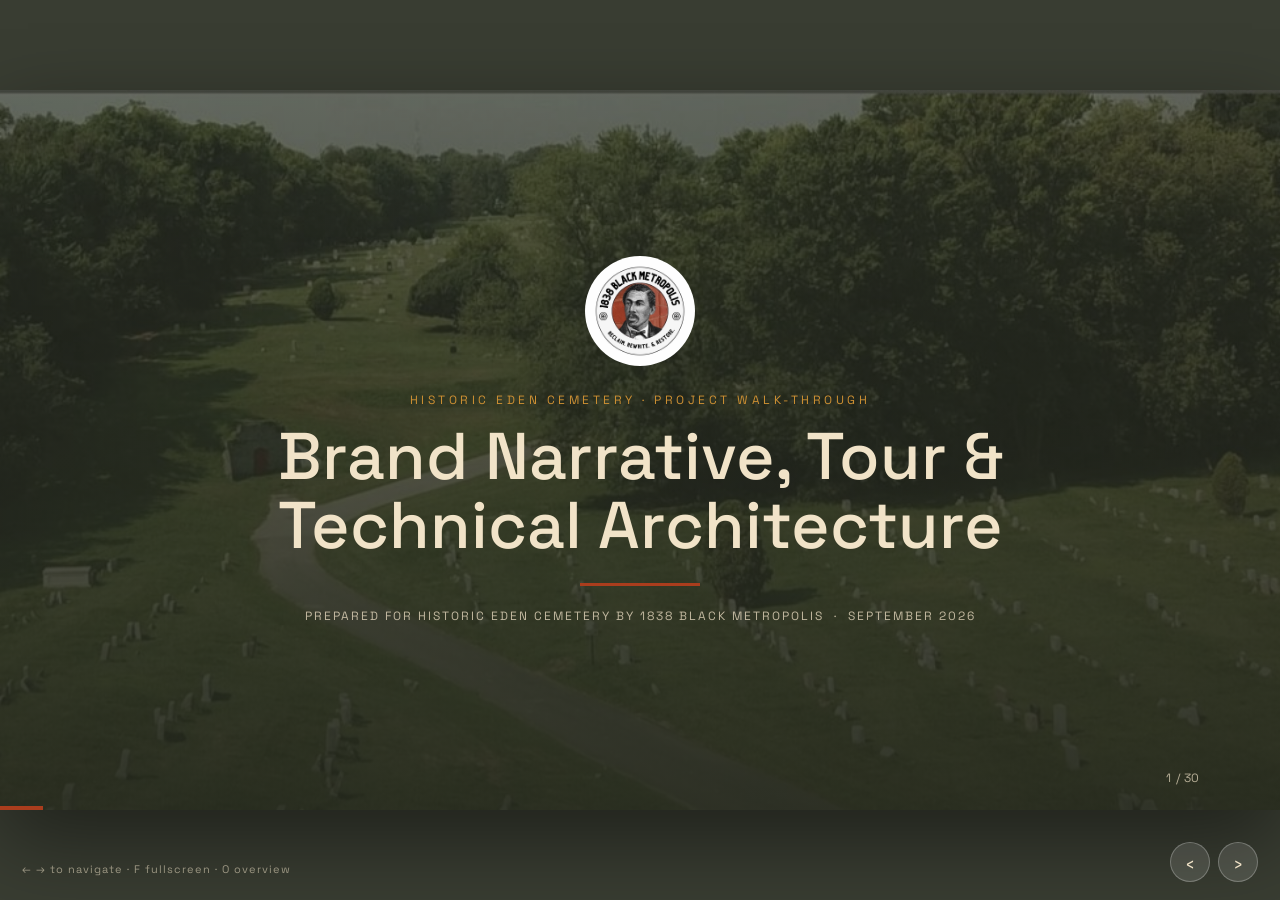
==== presentation.html @ 995f053b "Add files via upload" ====
<!DOCTYPE html>
<html lang="en">
<head>
<meta charset="utf-8">
<meta name="viewport" content="width=device-width, initial-scale=1">
<title>Historic Eden Cemetery — Walk-Through · 1838 Black Metropolis</title>
<link rel="preconnect" href="https://fonts.googleapis.com">
<link href="https://fonts.googleapis.com/css2?family=Space+Grotesk:wght@400;500;700&family=Lato:ital,wght@0,400;0,700;1,400&display=swap" rel="stylesheet">
<style>
:root{
  --charcoal:#393D32; --cream:#f1e3c8; --cream-soft:#eae8de; --rust:#aa3d1d; --olive:#979a63;
  --olive-gray:#505448; --gold:#ce9033; --lavender:#b1a5d3; --purple:#947ea8; --ink:#23271d;
  --paper:#f7f2e6; --line:#d8cfba; --box:#efe7d5;
  --head:'Space Grotesk','Lato',sans-serif; --body:'Glacial Indifference','Lato','Helvetica Neue',Arial,sans-serif;
}
*{box-sizing:border-box}
html,body{margin:0;height:100%;background:var(--charcoal);font-family:var(--body);color:var(--ink)}
body{overflow:hidden}
#stage{position:fixed;inset:0;display:flex;align-items:center;justify-content:center;overflow:hidden}
.photo img,.imgcard img,.logo,.portrait{max-width:none}
.deck{position:relative;width:1280px!important;min-width:1280px!important;max-width:none!important;height:720px!important;min-height:720px!important;max-height:none!important;flex:0 0 auto;transform-origin:center center;background:var(--paper);box-shadow:0 30px 80px rgba(0,0,0,.45);overflow:hidden}
.slide{position:absolute;inset:0;padding:60px 80px 70px;display:none;flex-direction:column;background:var(--paper)}
.slide.active{display:flex;animation:fade .35s ease}
@keyframes fade{from{opacity:0;transform:translateY(6px)}to{opacity:1;transform:none}}

/* chrome */
.chrome{position:absolute;left:80px;right:80px;bottom:24px;display:flex;justify-content:space-between;align-items:center;font-family:var(--head);font-size:12px;letter-spacing:.6px;color:#8a8560;pointer-events:none;z-index:5}
.chrome .sec{text-transform:uppercase;letter-spacing:2px;font-size:11px}
.slide.bg ~ .chrome, .onbg .chrome{color:rgba(241,227,200,.7)}
.progress{position:absolute;left:0;bottom:0;height:4px;background:var(--rust);transition:width .3s;z-index:5}
.nav{position:fixed;right:22px;bottom:18px;display:flex;gap:8px;z-index:9}
.nav button{background:rgba(255,255,255,.12);border:1px solid rgba(255,255,255,.25);color:var(--cream);width:40px;height:40px;border-radius:50%;font-size:18px;cursor:pointer;font-family:var(--head)}
.nav button:hover{background:rgba(255,255,255,.25)}
.hint{position:fixed;left:22px;bottom:24px;color:rgba(241,227,200,.55);font-family:var(--head);font-size:11px;letter-spacing:1px;z-index:9}

/* type */
.eyebrow{font-family:var(--head);font-size:12px;letter-spacing:3.5px;text-transform:uppercase;color:var(--rust);margin-bottom:14px}
h1{font-family:var(--head);font-weight:500;font-size:66px;line-height:1.04;color:var(--charcoal);margin:0 0 18px}
h2{font-family:var(--head);font-weight:500;font-size:44px;line-height:1.08;color:var(--charcoal);margin:0 0 12px}
h3{font-family:var(--head);font-weight:700;font-size:16px;color:var(--rust);margin:0 0 6px}
.sub{font-family:var(--head);font-style:italic;font-size:21px;color:var(--olive);margin:0 0 24px;line-height:1.35}
p{font-size:19px;line-height:1.5;margin:0 0 12px}
.lead{font-size:24px;color:var(--charcoal);line-height:1.4}
strong{color:var(--charcoal)} em{color:var(--olive-gray)}
ul{margin:0;padding-left:22px} li{margin-bottom:9px;font-size:18px;line-height:1.4} li::marker{color:var(--rust)}
.small{font-size:14px;color:var(--olive-gray)}
a{color:var(--rust);text-decoration:none}

/* layout */
.row{display:flex;gap:30px;flex:1;min-height:0}
.col{flex:1;min-width:0}
.grid2{display:grid;grid-template-columns:1fr 1fr;gap:22px;flex:1;min-height:0}
.grid3{display:grid;grid-template-columns:repeat(3,1fr);gap:22px;flex:1;min-height:0}
.grid4{display:grid;grid-template-columns:repeat(4,1fr);gap:18px;flex:1;min-height:0}
.grid5{display:grid;grid-template-columns:repeat(5,1fr);gap:16px;flex:1;min-height:0}
.center{align-items:center;justify-content:center;text-align:center}

/* components */
.callout{background:var(--box);border-left:5px solid var(--rust);padding:24px 30px}
.callout .label,.dark .label{display:block;font-family:var(--head);font-weight:700;font-size:12px;letter-spacing:2px;text-transform:uppercase;color:var(--rust);margin-bottom:8px}
.callout .big{font-family:var(--head);font-style:italic;font-size:27px;line-height:1.35;color:var(--charcoal);margin:0}
.dark{background:var(--charcoal);color:var(--cream);padding:24px 30px}
.dark .label{color:var(--gold)} .dark p{color:var(--cream)} .dark strong{color:#f0d9c7}
.card{background:#fff;border:1px solid var(--line);padding:22px 24px;display:flex;flex-direction:column}
.card h3{font-size:20px;color:var(--charcoal);font-weight:500;margin-bottom:6px}
.card .tag{font-family:var(--head);font-size:11px;letter-spacing:2px;text-transform:uppercase;color:var(--rust);margin-bottom:8px}
.card p,.card li{font-size:16px;line-height:1.45}
.card.tint{background:var(--box)}
.chips{display:flex;flex-wrap:wrap;gap:10px}
.chip{font-family:var(--head);font-size:16px;color:var(--charcoal);background:var(--cream-soft);border:1px solid var(--line);border-radius:8px;padding:9px 15px}
.chip.accent{background:var(--charcoal);color:var(--cream);border-color:var(--charcoal)}
.rule{width:120px;height:3px;background:var(--rust);margin:22px 0}
.logo{width:110px;height:110px;border-radius:50%}
.stat{font-family:var(--head);font-size:60px;color:var(--charcoal);line-height:1}
.stat small{display:block;font-family:var(--body);font-size:15px;color:var(--olive-gray);margin-top:6px}
.btn{display:inline-block;background:var(--rust);color:#fff;font-family:var(--head);font-weight:500;font-size:16px;padding:13px 22px;border-radius:4px}

/* photos */
.photo{overflow:hidden;background:#ddd;position:relative}
.photo img{width:100%;height:100%;object-fit:cover;display:block}
.photo .cap{position:absolute;left:0;right:0;bottom:0;padding:10px 14px;background:linear-gradient(transparent,rgba(35,39,29,.85));color:var(--cream);font-family:var(--head);font-size:12px;letter-spacing:.5px}
.frame{border:8px solid #fff;box-shadow:0 18px 40px rgba(0,0,0,.18)}
.imgcard{background:#fff;border:1px solid var(--line);display:flex;flex-direction:column;overflow:hidden}
.imgcard .photo{height:190px;flex:0 0 190px}
.imgcard .txt{padding:16px 18px 18px}
.imgcard .tag{font-family:var(--head);font-size:11px;letter-spacing:2px;text-transform:uppercase;color:var(--rust);margin-bottom:5px}
.imgcard h3{font-size:19px;color:var(--charcoal);font-weight:500;margin:0 0 4px;line-height:1.2}
.imgcard p{font-size:14.5px;line-height:1.4;margin:0;color:var(--olive-gray)}
.portrait{width:96px;height:96px;border-radius:50%;object-fit:cover;border:4px solid #fff;box-shadow:0 6px 18px rgba(0,0,0,.18);flex:0 0 96px}

/* full-bleed background slides */
.slide.bg{padding:0;color:var(--cream);background:var(--charcoal)}
.slide.bg .bgimg{position:absolute;inset:0;background-size:cover;background-position:center;opacity:.55}
.slide.bg .shade{position:absolute;inset:0;background:linear-gradient(180deg,rgba(35,39,29,.25) 0%,rgba(35,39,29,.85) 100%)}
.slide.bg .content{position:relative;z-index:2;padding:60px 80px 80px;display:flex;flex-direction:column;height:100%}
.slide.bg h1,.slide.bg h2{color:var(--cream)} .slide.bg .eyebrow{color:var(--gold)} .slide.bg .sub{color:var(--lavender)} .slide.bg p{color:var(--cream)}
.slide.bg .prepared{font-family:var(--head);font-size:12px;letter-spacing:2px;color:rgba(241,227,200,.75)}

/* timeline */
.timeline{display:flex;flex:1;min-height:0}
.tl{flex:1;padding:26px 28px;background:#fff;border:1px solid var(--line);display:flex;flex-direction:column;justify-content:center}
.tl+.tl{margin-left:-1px}
.tl .when{font-family:var(--head);font-size:12px;letter-spacing:2px;text-transform:uppercase;color:var(--gold);margin-bottom:8px}
.tl .what{font-family:var(--head);font-size:30px;color:var(--charcoal);margin-bottom:10px;line-height:1.1}
.tl p{font-size:17px;margin:0}
.tl.now{background:var(--charcoal)} .tl.now .what,.tl.now p{color:var(--cream)}

/* workstreams */
.ws{display:flex;border:1px solid var(--line);background:#fff}
.ws .k{flex:0 0 200px;background:var(--charcoal);color:var(--cream);font-family:var(--head);font-weight:700;font-size:13px;letter-spacing:2px;text-transform:uppercase;padding:22px;display:flex;align-items:center}
.ws .v{flex:1;padding:20px 26px;font-size:18px;line-height:1.4;display:flex;align-items:center;gap:22px}
.ws .v b{color:var(--charcoal);font-family:var(--head);font-weight:500;font-size:26px;flex:0 0 240px}
.ws.dim{opacity:.7}

/* 90-day flow */
.flow{display:flex;flex:1;min-height:0}
.phase{flex:1;background:#fff;border:1px solid var(--line);display:flex;flex-direction:column}
.phase .ph{background:var(--charcoal);color:var(--cream);padding:14px 18px}
.phase .ph .days{display:block;font-family:var(--head);font-size:11px;letter-spacing:2.5px;color:var(--gold);text-transform:uppercase}
.phase .ph .nm{display:block;font-family:var(--head);font-size:23px;margin-top:2px}
.phase .bd{padding:16px 18px;flex:1} .phase .bd li{font-size:15.5px;margin-bottom:8px}
.phase .out{border-top:2px solid var(--rust);margin:0 18px;padding:10px 0 14px;font-size:13.5px;line-height:1.4}
.phase .out b{display:block;font-family:var(--head);color:var(--rust);font-size:11px;letter-spacing:2px;text-transform:uppercase;margin-bottom:3px}
.arrow{flex:0 0 42px;display:flex;align-items:center;justify-content:center;font-size:30px;color:var(--rust)}
.strip{display:flex;border:1px solid var(--line);margin-top:14px}
.strip .k{flex:0 0 200px;padding:12px 18px;font-family:var(--head);font-weight:700;font-size:12px;letter-spacing:2px;text-transform:uppercase;background:var(--rust);color:#fff}
.strip .v{flex:1;padding:12px 18px;font-size:15px;line-height:1.4;background:#f6e3dc}

/* pathway */
.path{display:flex;gap:14px;flex:1;min-height:0}
.stepc{flex:1;background:#fff;border:1px solid var(--line);display:flex;flex-direction:column}
.stepc .top{padding:16px 18px 10px;display:flex;align-items:center;gap:12px}
.circ{width:40px;height:40px;border-radius:50%;background:var(--charcoal);color:var(--cream);display:flex;align-items:center;justify-content:center;font-family:var(--head);font-weight:700;font-size:18px;flex:0 0 40px}
.stepc .tag{font-family:var(--head);font-size:11px;letter-spacing:2px;text-transform:uppercase;color:var(--rust)}
.stepc .ttl{font-family:var(--head);font-size:19px;color:var(--charcoal);line-height:1.2}
.stepc .body{padding:0 18px 12px;font-size:14.5px;line-height:1.45;flex:1}
.stepc .side{background:var(--box);border-top:1px solid var(--line);padding:12px 18px 14px}
.stepc .side b{display:block;font-family:var(--head);font-size:11px;letter-spacing:2px;text-transform:uppercase;color:var(--rust);margin-bottom:4px}
.stepc .side li{font-size:13.5px;margin-bottom:3px}
.decide{flex:0 0 190px;display:flex;flex-direction:column;gap:10px;justify-content:center}
.dia{width:34px;height:34px;background:var(--gold);transform:rotate(45deg);margin:6px auto 14px}
.decide .q{background:var(--charcoal);color:var(--cream);padding:14px 16px;font-family:var(--head);font-size:15px;text-align:center}
.decide .q small{display:block;color:var(--gold);font-size:10px;letter-spacing:2px;text-transform:uppercase;margin-bottom:4px}
.decide .yes,.decide .no{padding:10px 12px;font-size:12.5px;line-height:1.35}
.decide .yes{background:#eef0df;border-left:4px solid var(--olive)} .decide .no{background:#f6e3dc;border-left:4px solid var(--rust)}
.decide b{display:block;font-family:var(--head);font-size:10px;letter-spacing:1.5px;text-transform:uppercase;margin-bottom:2px}
.decide .yes b{color:var(--olive)} .decide .no b{color:var(--rust)}

/* browser frame */
.shot{border:1px solid var(--line);background:#fff;box-shadow:0 18px 40px rgba(0,0,0,.18);overflow:hidden;display:flex;flex-direction:column}
.shot .bar{height:30px;background:#e9e3d5;display:flex;align-items:center;gap:6px;padding:0 12px;font-family:var(--head);font-size:11px;color:#7a7561}
.shot .bar i{width:10px;height:10px;border-radius:50%;background:#cfc7b2;display:inline-block}
.shot .photo{flex:1}

/* tour timeline */
.tour-tl{display:flex;gap:10px;flex:1;min-height:0;align-items:stretch;margin-top:6px}
.tt{flex:1;background:#fff;border:1px solid var(--line);border-top:5px solid var(--lavender);padding:16px 14px;display:flex;flex-direction:column}
.tt .yr{font-family:var(--head);font-weight:700;font-size:22px;color:var(--charcoal);line-height:1}
.tt .sec{font-family:var(--head);font-size:12px;letter-spacing:1.5px;text-transform:uppercase;color:var(--rust);margin:8px 0 10px}
.tt p{font-size:14px;line-height:1.4;margin:0;color:var(--olive-gray)}
.tt.now{background:var(--charcoal);border-color:var(--charcoal);border-top-color:var(--gold);flex:1.25}
.tt.now .yr{color:var(--gold);font-size:30px} .tt.now .sec{color:var(--lavender)} .tt.now p{color:var(--cream)}
.tt.end{border-top-color:var(--rust)}

/* theme cards */
.theme{border:1px solid var(--line);border-left:5px solid var(--lavender);background:#fff;padding:14px 20px}
.theme .n{font-family:var(--head);font-weight:700;color:var(--purple);font-size:12px;letter-spacing:2px;text-transform:uppercase;margin-bottom:8px}
.theme .t{font-family:var(--head);font-size:21px;color:var(--charcoal)}
.theme .d{font-size:14px;color:var(--olive-gray);margin-top:3px;line-height:1.35}

@page{size:1280px 720px;margin:0}
@media print{html,body{overflow:visible;background:#fff;height:auto}#stage{position:static;display:block}.deck{transform:none!important;box-shadow:none;height:auto!important;min-height:0!important;overflow:visible}.slide{display:flex!important;position:relative;inset:auto;width:1280px;height:720px;page-break-after:always;break-after:page}.slide.bg .content{height:720px}.chrome,.progress,.nav,.hint{display:none}}
body.overview{overflow:auto}
body.overview #stage{position:static;display:block;padding:30px}
body.overview .deck{transform:none!important;width:auto;height:auto;background:none;box-shadow:none;display:grid;grid-template-columns:repeat(3,1fr);gap:22px;overflow:visible}
body.overview .slide{display:flex!important;position:relative;inset:auto;width:100%;aspect-ratio:16/9;height:auto;zoom:.32;cursor:pointer;outline:2px solid rgba(255,255,255,.08)}
body.overview .slide.active{outline:4px solid var(--gold)}
body.overview .chrome,body.overview .progress{display:none}
</style>
</head>
<body>
<div id="stage"><div class="deck" id="deck">

<!-- 1 TITLE -->
<section class="slide bg" data-sec="">
  <div class="bgimg" style="background-image:url(assets/hero-aerial.jpg)"></div><div class="shade"></div>
  <div class="content center">
    <img class="logo" src="assets/logo.jpg" alt="1838 Black Metropolis">
    <div class="eyebrow" style="margin-top:26px">Historic Eden Cemetery · Project Walk-Through</div>
    <h1>Brand Narrative, Tour &amp;<br>Technical Architecture</h1>
    <div class="rule" style="margin:6px auto 22px"></div>
    <div class="prepared">PREPARED FOR HISTORIC EDEN CEMETERY BY 1838 BLACK METROPOLIS &nbsp;·&nbsp; SEPTEMBER 2026</div>
  </div>
</section>

<!-- 2 ROAD AHEAD -->
<section class="slide" data-sec="Overview">
  <div class="eyebrow">Today and the road ahead</div>
  <h2>Walk through it now. Live with it in October. Finalize by year-end.</h2>
  <p class="sub">Nothing is locked — this is a draft for you to react to.</p>
  <div class="timeline">
    <div class="tl now"><div class="when">Late September</div><div class="what">Walk-through &amp; handover</div><p>The document, the website, the plans.</p></div>
    <div class="tl"><div class="when">October</div><div class="what">Your feedback</div><p>Read it. Click through it. Share it with your board.</p></div>
    <div class="tl"><div class="when">November – December</div><div class="what">Finalize</div><p>Your changes folded in. Tour finalized.</p></div>
  </div>
</section>

<!-- 3 DIVIDER S1 -->
<section class="slide bg" data-sec="">
  <div class="bgimg" style="background-image:url(assets/lebanon-chapel.jpg);opacity:.5"></div><div class="shade"></div>
  <div class="content" style="justify-content:center">
    <div class="eyebrow">Section 1</div>
    <h1>Brand Narrative &amp;<br>Awareness Strategy</h1>
    <div class="rule"></div>
    <p class="sub">The core story of a Black institution built to preserve dignity, memory, and permanence.</p>
    <p class="small" style="color:rgba(241,227,200,.6);margin-top:auto">Chapel of the Lebanon Cemetery · Historical Society of Pennsylvania</p>
  </div>
</section>

<!-- 4 CORE POSITIONING -->
<section class="slide" data-sec="Section 1 · Core Positioning">
  <div class="eyebrow">Core positioning</div>
  <h2>Not simply a burial ground.</h2>
  <div class="row" style="margin-top:6px">
    <div class="col photo frame" style="flex:1.1"><img src="assets/eden-sign.jpg" alt="Historic Eden Cemetery sign"><div class="cap">The gate at Springfield Road · Est. 1902</div></div>
    <div class="col" style="display:flex;flex-direction:column;justify-content:space-between">
      <div class="callout"><span class="label">North Star</span><p class="big" style="font-size:22px">A place created so that dignity would not end at death — where the lives of Black Philadelphia remain visible, protected, and connected to future generations.</p></div>
      <div style="display:flex;gap:26px;margin-top:20px">
        <div class="stat">1902<small>Founded — for you, by you</small></div>
        <div class="stat">93,000<small>Lives · 17,000 lots</small></div>
        <div class="stat">53<small>Acres of sacred ground</small></div>
      </div>
    </div>
  </div>
</section>

<!-- 5 PROMISE + IDEA -->
<section class="slide" data-sec="Section 1 · Core Positioning">
  <div class="eyebrow">Brand promise &amp; primary brand idea</div>
  <h2>What Eden protects.</h2>
  <div class="row" style="margin-top:6px">
    <div class="col photo frame" style="flex:.9"><img src="assets/marian-anderson-grave.jpg" alt="Anderson–DePreist headstone at Eden"><div class="cap">The Anderson–DePreist family stone</div></div>
    <div class="col" style="flex:1.3;display:flex;flex-direction:column;gap:20px;justify-content:center">
      <div class="card" style="flex:0"><div class="tag">Brand promise</div><p class="lead" style="margin:0">Eden protects more than graves. It protects the <strong>dignity, evidence, memory, and continuity of Black life.</strong></p></div>
      <div class="dark" style="flex:0"><span class="label">Primary brand idea</span><p style="font-family:var(--head);font-size:30px;line-height:1.25;margin:0">From displacement to dignity.<br>From burial to memory.<br><strong style="color:var(--gold)">From the ancestors to us.</strong></p></div>
    </div>
  </div>
</section>

<!-- 6 VOICE -->
<section class="slide" data-sec="Section 1 · Voice">
  <div class="eyebrow">How Eden should sound</div>
  <h2>Reverence. Agency. Intimacy. Consequence.</h2>
  <p class="sub">Never morbidity, nostalgia, or generic heritage tourism.</p>
  <div class="row">
    <div class="col photo frame" style="flex:.85"><img src="assets/bascom-family.jpg" alt="The Bascom family"><div class="cap">The Bascom family</div></div>
    <div class="col" style="flex:1.3;display:flex;flex-direction:column;justify-content:center">
      <div class="chips" style="margin-bottom:22px">
        <span class="chip">Sacred, not solemn-only</span><span class="chip">Historically grounded</span><span class="chip">Black-centered &amp; self-determined</span><span class="chip">Accessible, not flattened</span><span class="chip">Present-tense</span>
      </div>
      <h3>Headline copy</h3>
      <div class="chips">
        <span class="chip accent">Eden held them. Eden holds us still.</span>
        <span class="chip accent">That's ours.</span>
        <span class="chip accent">93,000 lives. One sacred Black archive.</span>
        <span class="chip accent">Black history will not be buried twice.</span>
      </div>
    </div>
  </div>
</section>

<!-- 7 PILLARS -->
<section class="slide" data-sec="Section 1 · Narrative Pillars">
  <div class="eyebrow">Narrative pillars</div>
  <h2>Five ways into one story.</h2>
  <div class="grid5" style="margin-top:10px">
    <div class="imgcard"><div class="photo"><img src="assets/celestine-cromwell-grave.jpg" alt=""></div><div class="txt"><div class="tag">01</div><h3>Dignity as Resistance</h3><p>Black-controlled burial space is an act of agency.</p></div></div>
    <div class="imgcard"><div class="photo"><img src="assets/lebanon-chapel.jpg" alt=""></div><div class="txt"><div class="tag">02</div><h3>The Collection Cemetery</h3><p>It gathered what the city displaced.</p></div></div>
    <div class="imgcard"><div class="photo"><img src="assets/bascom-family.jpg" alt=""></div><div class="txt"><div class="tag">03</div><h3>Black Philadelphia in Full</h3><p>The famous and the familiar.</p></div></div>
    <div class="imgcard"><div class="photo"><img src="assets/venning-family.jpg" alt=""></div><div class="txt"><div class="tag">04</div><h3>Memory Across Generations</h3><p>Where descendants find evidence of themselves.</p></div></div>
    <div class="imgcard"><div class="photo"><img src="assets/hero-aerial.jpg" alt=""></div><div class="txt"><div class="tag">05</div><h3>A Living Future</h3><p>Preservation is not backward-looking.</p></div></div>
  </div>
</section>

<!-- 8 ELEVATOR PITCHES -->
<section class="slide" data-sec="Section 1 · Elevator Pitches">
  <div class="eyebrow">Elevator pitches · three of ten</div>
  <h2>Say it in thirty seconds.</h2>
  <div class="grid3" style="margin-top:10px">
    <div class="card"><div style="display:flex;gap:16px;align-items:center;margin-bottom:14px"><img class="portrait" src="assets/founder-portrait.jpg" alt=""><div class="tag" style="margin:0">The F.U.B.U. pitch</div></div><p>In 1902, Black Philadelphians did something radical: they built their own. For You. By You. Ninety-three thousand souls on Black-owned, Black-controlled sacred ground. <em>That's ours.</em> It still is.</p></div>
    <div class="card tint"><div style="display:flex;gap:16px;align-items:center;margin-bottom:14px"><img class="portrait" src="assets/octavius-catto.jpg" alt=""><div class="tag" style="margin:0">The reinterment pitch</div></div><p>Lebanon. Olive. The great Black burial grounds were forced to close. Only theirs. <em>Even in death, the mistreatment continued.</em> But Eden held them. Eden holds them still.</p></div>
    <div class="card"><div style="display:flex;gap:16px;align-items:center;margin-bottom:14px"><img class="portrait" src="assets/marian-anderson.jpg" alt=""><div class="tag" style="margin:0">The time-travel pitch</div></div><p>Sit in the same space as Marian Anderson, Frances Harper, and William Still. <em>Time travel — the past in the present.</em> Come sit with your ancestors. Eden won't let you forget.</p></div>
  </div>
</section>

<!-- 9 AUDIENCES -->
<section class="slide" data-sec="Section 1 · Audience Messaging">
  <div class="eyebrow">Audience messaging</div>
  <h2>One story, different doorways.</h2>
  <p class="sub">The story stays the same; the reason to care changes.</p>
  <div class="grid4">
    <div class="card"><div class="tag">Black Philadelphians</div><h3>Find your people. Claim what's yours.</h3><p class="small" style="margin-top:auto">Visit · Bring family · Research · Support</p></div>
    <div class="card tint"><div class="tag">National audiences</div><h3>American history through Black lives.</h3><p class="small" style="margin-top:auto">Visit · Add Eden to heritage itineraries</p></div>
    <div class="card"><div class="tag">Funders &amp; sponsors</div><h3>Protect 93,000 records and a rare landscape.</h3><p class="small" style="margin-top:auto">Fund preservation · digitization · education · access</p></div>
    <div class="card tint"><div class="tag">Media</div><h3>Permanence in response to dispossession.</h3><p class="small" style="margin-top:auto">Cover Eden as a living institution</p></div>
  </div>
</section>

<!-- 10 WORKSTREAMS -->
<section class="slide" data-sec="Section 1 · Strategic Sequencing">
  <div class="eyebrow">Strategic sequencing</div>
  <h2>Three workstreams, in order.</h2>
  <p class="sub">Build awareness first — Facebook is the one live channel.</p>
  <div style="display:flex;flex-direction:column;gap:16px;flex:1;justify-content:center">
    <div class="ws"><div class="k">Workstream 1</div><div class="v"><b>Awareness</b>Website · sponsorship · community partnerships</div></div>
    <div class="ws"><div class="k">Workstream 2</div><div class="v"><b>Sustainability</b>Sponsorship and financial sustainability</div></div>
    <div class="ws"><div class="k">Workstream 3</div><div class="v"><b>Social media</b>Facebook now, one official page · other platforms only when Eden can sustain them</div></div>
  </div>
</section>

<!-- 11 WS1 -->
<section class="slide" data-sec="Section 1 · Workstream 1">
  <div class="eyebrow">Workstream 1 · Awareness</div>
  <h2>Restore Eden to the cultural map.</h2>
  <div class="row" style="margin-top:8px">
    <div class="col photo frame" style="flex:.9"><img src="assets/catto-grave.jpg" alt="Octavius Catto monument"><div class="cap">Octavius V. Catto · Lebanon Section, Lot 124</div></div>
    <div class="col" style="flex:1.2;display:flex;flex-direction:column;gap:18px;justify-content:center">
      <div class="card" style="flex:0"><div class="tag">1 · Website</div><h3>Make Eden's significance immediately legible</h3><p>Understand the story in seconds. Know what to do next.</p></div>
      <div class="card tint" style="flex:0"><div class="tag">2 · Community partnerships</div><h3>A place to visit, learn, gather</h3><p>Churches · Divine Nine · schools · HBCU alumni · genealogists · cultural institutions</p></div>
    </div>
  </div>
</section>

<!-- 12 WS2 -->
<section class="slide" data-sec="Section 1 · Workstream 2">
  <div class="eyebrow">Workstream 2 · Sponsorship &amp; financial sustainability</div>
  <h2>Preservation without resources is vulnerability.</h2>
  <div class="row" style="margin-top:8px">
    <div class="col" style="flex:1.2;display:flex;flex-direction:column;justify-content:center;gap:18px">
      <div class="callout"><span class="label">Core sponsorship message</span><p class="big" style="font-size:23px">Preserving Eden means preserving evidence: names, families, institutions, stories, monuments, records — and the ground itself.</p></div>
      <p style="font-size:17px;margin:0"><strong>Who to approach:</strong> Philadelphia-region corporations · foundations for Black history and archives · institutions whose own histories intersect with people buried at Eden.</p>
    </div>
    <div class="col photo frame" style="flex:.9"><img src="assets/archive-ledgers.jpg" alt="Eden's interment ledgers"><div class="cap">Section books and interment ledgers · Eden Cemetery archive</div></div>
  </div>
</section>

<!-- 13 WS3 -->
<section class="slide" data-sec="Section 1 · Workstream 3">
  <div class="eyebrow">Workstream 3 · Social media</div>
  <h2>Facebook now. The rest when Eden can sustain it.</h2>
  <div class="row" style="margin-top:8px">
    <div class="col" style="display:flex;flex-direction:column;justify-content:center">
      <ul style="font-size:20px"><li><strong>One official Eden page</strong> — consolidate the five scattered pages</li><li><strong>Post every program and partner event there</strong> — Eden looks active because it is</li><li><strong>Instagram by cross-posting</strong> — a setting, not a second job</li><li><strong>One volunteer, one job</strong></li><li><strong>Events feed the website</strong> — no website edits</li></ul>
    </div>
    <div class="col" style="display:flex;flex-direction:column;justify-content:center">
      <div class="dark"><span class="label">The gate to open other platforms</span><p style="font-size:19px">Capacity · a content pipeline · governance · someone who answers within a day.</p></div>
    </div>
  </div>
</section>

<!-- 14 PLATFORMS -->
<section class="slide" data-sec="Section 1 · Sponsorship Platforms">
  <div class="eyebrow">Priority sponsorship platforms</div>
  <h2>Four types of partners.</h2>
  <p class="sub">Match every prospect to one — never a generic ask.</p>
  <div class="grid4">
    <div class="imgcard" style="border-top:5px solid var(--rust)"><div class="photo" style="height:170px;flex-basis:170px"><img src="assets/memorial-monuments.jpg" alt=""></div><div class="txt"><h3>Preservation Partner</h3><p>Monuments · landscape · archives · historic sections</p></div></div>
    <div class="imgcard" style="border-top:5px solid var(--gold)"><div class="photo" style="height:170px;flex-basis:170px"><img src="assets/section-reference.jpg" alt=""></div><div class="txt"><h3>Digital Memory Partner</h3><p>Digitization · mapping · searchable family history</p></div></div>
    <div class="imgcard" style="border-top:5px solid var(--olive)"><div class="photo" style="height:170px;flex-basis:170px"><img src="assets/william-still-portrait.jpg" alt=""></div><div class="txt"><h3>Education Partner</h3><p>School visits · tours · public-history programs</p></div></div>
    <div class="imgcard" style="border-top:5px solid var(--purple)"><div class="photo" style="height:170px;flex-basis:170px"><img src="assets/venning-family.jpg" alt=""></div><div class="txt"><h3>Community Legacy Partner</h3><p>Community days · genealogy · remembrance</p></div></div>
  </div>
</section>

<!-- 15 90-DAY PLAN -->
<section class="slide" data-sec="Section 1 · Appendix B">
  <div class="eyebrow">Appendix B · 90-day action plan</div>
  <h2>One story. One set of tools. Matched asks.</h2>
  <div class="flow" style="margin-top:10px">
    <div class="phase"><div class="ph"><span class="days">Days 1–30</span><span class="nm">Lock the Story</span></div>
      <div class="bd"><ul><li><strong>Finalize the brand narrative</strong> and "Why Eden Matters" language.</li><li><strong>Create the sponsorship one-sheet / deck</strong> with 4–5 fundable platforms.</li></ul></div>
      <div class="out"><b>Ready by day 30</b>Approved narrative · "Why Eden Matters" copy · Sponsorship one-sheet</div></div>
    <div class="arrow">→</div>
    <div class="phase"><div class="ph"><span class="days">Days 31–60</span><span class="nm">Build the Pathways</span></div>
      <div class="bd"><ul><li><strong>Revise the homepage and support pathways</strong> to convert awareness into donations, inquiries, bookings, partnerships.</li><li><strong>Identify 20–30 priority prospects</strong> and match each to a platform.</li></ul></div>
      <div class="out"><b>Ready by day 60</b>Homepage live with core positioning · Prospect list matched to platforms</div></div>
    <div class="arrow">→</div>
    <div class="phase"><div class="ph"><span class="days">Days 61–90</span><span class="nm">Make the Asks</span></div>
      <div class="bd"><ul><li><strong>Begin outreach</strong> to matched prospects, leading with the platform that fits each.</li><li><strong>Open the first partnership conversations</strong> using the small-step pathway.</li></ul></div>
      <div class="out"><b>Ready by day 90</b>First sponsorship conversations underway · First partnership pilots scoped</div></div>
  </div>
  <div class="strip"><div class="k">Guardrail · all 90 days</div><div class="v"><strong>Facebook, yes — everything else, later.</strong> One official page; post every program and partner event there. Defer broader social expansion until Eden can sustain it.</div></div>
</section>

<!-- 16 PARTNERSHIP PATHWAY -->
<section class="slide" data-sec="Section 1 · Appendix C">
  <div class="eyebrow">Appendix C · Partnership pathway</div>
  <h2>Test small. Learn fast. Grow what proves itself.</h2>
  <div class="path" style="margin-top:10px">
    <div class="stepc"><div class="top"><div class="circ">1</div><div><div class="tag">Reach out</div><div class="ttl">Open the door</div></div></div>
      <div class="body">Connect with a partner whose mission already touches Eden. Lead with the story, not the ask.</div>
      <div class="side"><b>Eden's move</b><ul><li>One warm introduction</li><li>Share "Why Eden Matters"</li><li>Ask for a conversation, not a commitment</li></ul></div></div>
    <div class="stepc"><div class="top"><div class="circ">2</div><div><div class="tag">Start small</div><div class="ttl">One easy thing together</div></div></div>
      <div class="body">A single, low-lift joint action with a clear date and end — a tour for their members, a family-history afternoon, a "That's ours" visit.</div>
      <div class="side"><b>Eden's move</b><ul><li>Offer two or three options</li><li>One event, one date</li><li>Agree who does what</li></ul></div></div>
    <div class="stepc"><div class="top"><div class="circ">3</div><div><div class="tag">Build the relationship</div><div class="ttl">Trust while you work</div></div></div>
      <div class="body">The joint action <em>is</em> the relationship-building. Co-plan, show up, and notice how it feels.</div>
      <div class="side"><b>Eden's move</b><ul><li>Co-plan, don't just host</li><li>Thank them publicly</li><li>Hold a short, honest debrief</li></ul></div></div>
    <div class="decide"><div class="dia"></div><div class="q"><small>Decision point</small>Worth continuing?</div>
      <div class="yes"><b>Yes — go deeper</b>Shared values, follow-through, their people showed up.</div>
      <div class="no"><b>Not yet — part warmly</b>Keep the door open; move to the next partner.</div></div>
    <div class="stepc"><div class="top"><div class="circ">4</div><div><div class="tag">Deepen</div><div class="ttl">Sustainable work together</div></div></div>
      <div class="body">Turn one-time into repeatable: an annual program, an ambassador role, or a sponsorship match to one of the four platforms.</div>
      <div class="side"><b>Eden's move</b><ul><li>Propose a recurring rhythm</li><li>Invite them to be an ambassador</li><li>Match them to a platform</li></ul></div></div>
  </div>
</section>

<!-- 17 DIVIDER S2 -->
<section class="slide bg" data-sec="">
  <div class="bgimg" style="background-image:url(assets/section-reference.jpg);opacity:.6"></div><div class="shade"></div>
  <div class="content" style="justify-content:center">
    <div class="eyebrow">Section 2</div>
    <h1>Tour</h1>
    <div class="rule"></div>
    <p class="sub">Bringing the brand narrative onto the grounds — two self-guided walks on the website, told through Eden's section names.</p>
  </div>
</section>

<!-- 18 TOUR -->
<section class="slide" data-sec="Section 2 · Tour">
  <div class="eyebrow">Eden walking tour · key themes</div>
  <h2>Themes that guide the walk.</h2>
  <p class="sub" style="margin-bottom:12px">One question at every stop: how does Eden preserve generations of Black life, institution-building, and displacement?</p>
  <div class="row" style="margin-top:6px">
    <div class="col photo frame" style="flex:1"><img src="assets/plan-base.png" alt="Eden section plan" style="object-fit:contain;background:#f5efe3"><div class="cap">Eden's sections · the ground the tour walks</div></div>
    <div class="col" style="flex:1;display:flex;flex-direction:column;gap:12px;justify-content:center">
      <div class="theme"><div class="n">Theme 1</div><div class="t">Black control over burial</div><div class="d">Free African Society, 1787 → Eden's charter, 1902</div></div>
      <div class="theme"><div class="n">Theme 2</div><div class="t">Displacement and reinterment</div><div class="d">Lebanon and Olive — lost cemeteries whose names live on</div></div>
      <div class="theme"><div class="n">Theme 3</div><div class="t">Building Eden</div><div class="d">Celestine's first burial · Lehmann and the five founders</div></div>
      <div class="theme"><div class="n">Theme 4</div><div class="t">Continuity across generations</div><div class="d">Forten → Still → Catto · Whipper → Fauset · Cole, Anderson, Blockson</div></div>
      <div class="dark" style="padding:12px 20px;display:flex;align-items:center;justify-content:space-between;gap:12px"><span style="font-family:var(--head);font-size:15px;line-height:1.3">Live demo · self-guided walks<br><span style="font-size:12px;color:var(--lavender)">Full · 8 stops · 90–120 min &nbsp;|&nbsp; Short · 4 stops · 60 min</span></span><span style="display:flex;gap:8px;flex:0 0 auto"><a class="btn" href="https://1838-black-metropolis-hub.github.io/Eden-Cemetary/tour-long.html" target="_blank" rel="noopener" style="background:var(--gold);color:var(--ink);padding:10px 16px;font-size:14px;white-space:nowrap">Full tour →</a><a class="btn" href="https://1838-black-metropolis-hub.github.io/Eden-Cemetary/tour-short.html" target="_blank" rel="noopener" style="background:var(--gold);color:var(--ink);padding:10px 16px;font-size:14px;white-space:nowrap">Short tour →</a></span></div>
    </div>
  </div>
</section>

<!-- 19 TOUR · 1902 PIVOT -->
<section class="slide" data-sec="Section 2 · How the Tour Was Built">
  <div class="eyebrow">How the tour was built · 01</div>
  <h2>1902 is the pivot.</h2>
  <p class="sub">The walk opens at Eden's founding, flashes back a century, returns to 1902, then moves forward to today.</p>
  <div class="tour-tl">
    <div class="tt"><div class="yr">1787</div><div class="sec">Richard Allen</div><p>Free African Society — Black control of death and burial before Eden</p></div>
    <div class="tt now"><div class="yr">1902</div><div class="sec">Celestine · Lehmann</div><p>Eden chartered · Still dies · Celestine's funeral resisted · five founders</p></div>
    <div class="tt"><div class="yr">1903</div><div class="sec">Lebanon</div><p>A condemned cemetery's dead arrive — displacement and continuity</p></div>
    <div class="tt"><div class="yr">1911</div><div class="sec">John Brown</div><p>Harper chooses a section named for abolition</p></div>
    <div class="tt"><div class="yr">1923</div><div class="sec">Olive</div><p>A second lost cemetery — reform to the Harlem Renaissance</p></div>
    <div class="tt"><div class="yr">1922–2023</div><div class="sec">Celestine, revisited</div><p>Cole · Anderson · Marian Anderson · Blockson choose Eden</p></div>
    <div class="tt end"><div class="yr">Today</div><div class="sec">Closing</div><p>Stewardship and contested reinterment — the question stays open</p></div>
  </div>
</section>

<!-- 20 TOUR · TEACHING DEVICE -->
<section class="slide" data-sec="Section 2 · How the Tour Was Built">
  <div class="eyebrow">How the tour was built · 02</div>
  <h2>Transferred — or buried here.</h2>
  <p class="sub">The one distinction every visitor carries away. Every person is introduced with how they arrived.</p>
  <div class="row" style="margin-top:4px">
    <div class="col" style="flex:1.05;display:flex;flex-direction:column;gap:12px;justify-content:center">
      <div class="card" style="flex:0;border-left:6px solid #3b6fd6"><div class="tag" style="color:#3b6fd6">Transferred</div><p>Moved to Eden with an earlier cemetery — Lebanon in 1903, Olive in 1923.</p></div>
      <div class="card" style="flex:0;border-left:6px solid #4caf50"><div class="tag" style="color:#3d8b40">Direct burial</div><p>Buried at Eden after the section already existed — by choice.</p></div>
      <div class="card" style="flex:0;border-left:6px solid #b7b1a0"><div class="tag" style="color:#7a7561">Elsewhere now</div><p>Once at Eden; remains have since been returned or removed.</p></div>
      <div class="card" style="flex:0;border-left:6px solid var(--gold)"><div class="tag" style="color:var(--gold)">Unconfirmed</div><p>Sequence still to be checked in Eden's registers.</p></div>
    </div>
    <div class="col" style="flex:1.2;display:flex;flex-direction:column;gap:14px;justify-content:center">
      <div class="dark"><span class="label">One pairing tells it</span><p style="font-family:var(--head);font-size:22px;line-height:1.3;margin:0"><strong style="color:var(--gold)">Catto</strong> was moved here in 1903 because Lebanon was condemned.<br><strong style="color:var(--gold)">LeCount</strong> was buried beside him twenty years later — by choice.</p><p style="margin:10px 0 0;font-size:16px;color:var(--lavender)">Catto represents displacement. LeCount represents return.</p></div>
      <div class="callout" style="padding:16px 22px"><span class="label">Four places</span><p style="margin:0;font-size:17px">Absalom Jones: St. Thomas → Lebanon → Eden → back to St. Thomas in 1991. Reinterment was rarely a single event.</p></div>
    </div>
  </div>
</section>

<!-- 21 TOUR · CONNECTIONS -->
<section class="slide" data-sec="Section 2 · How the Tour Was Built">
  <div class="eyebrow">How the tour was built · 03</div>
  <h2>Connections, not stops.</h2>
  <p class="sub">No one stands alone. Each stop points to a person in another section — with a gesture toward that ground.</p>
  <div class="row" style="margin-top:4px">
    <div class="col photo frame" style="flex:.8"><img src="assets/william-still-portrait.jpg" alt="William Still"><div class="cap">William Still · Lebanon · the generational bridge</div></div>
    <div class="col" style="flex:1.5;display:grid;grid-template-columns:1fr 1fr;gap:12px;align-content:center">
      <div class="card"><div class="tag">Lebanon → Olive</div><h3>Forten → Whipper</h3><p>The American Moral Reform Society — two generations of Black reform.</p></div>
      <div class="card tint"><div class="tag">Lebanon → John Brown</div><h3>Still → Harper</h3><p>Philadelphia's abolitionist and Underground Railroad network.</p></div>
      <div class="card tint"><div class="tag">Within Lebanon</div><h3>Still → Catto → LeCount</h3><p>The fight to desegregate the city's streetcars.</p></div>
      <div class="card"><div class="tag">Lebanon → Celestine</div><h3>The Still–Anderson family</h3><p>Abolition · medicine and education · Berean Presbyterian Church.</p></div>
      <div class="card" style="grid-column:1/-1"><div class="tag">Lebanon → Olive → Celestine</div><h3>Waring → Fauset → Marian Anderson</h3><p>A painter, the writer she traveled with, and the singer she painted — art, literature, and music across three sections.</p></div>
    </div>
  </div>
</section>

<!-- 22 TOUR · SIX BEATS -->
<section class="slide" data-sec="Section 2 · How the Tour Was Built">
  <div class="eyebrow">How the tour was built · 04</div>
  <h2>Every stop, the same six beats.</h2>
  <p class="sub">So the tour stays consistent whoever is leading it.</p>
  <div class="grid3" style="margin-top:6px">
    <div class="card"><div class="circ" style="margin-bottom:10px">1</div><h3>The name</h3><p>What the section commemorates — and whether the namesake is actually buried there.</p></div>
    <div class="card tint"><div class="circ" style="margin-bottom:10px">2</div><h3>The people</h3><p>A few who rest here, each introduced by how they arrived.</p></div>
    <div class="card"><div class="circ" style="margin-bottom:10px">3</div><h3>The connection</h3><p>"Still worked with Harper, whom we'll meet in John Brown." Gesture toward it.</p></div>
    <div class="card tint"><div class="circ" style="margin-bottom:10px">4</div><h3>One or two more</h3><p>People who deepen the network or extend the chronology.</p></div>
    <div class="card"><div class="circ" style="margin-bottom:10px">5</div><h3>If time permits</h3><p>A lesser-known person, a theme, or a larger issue — body-snatching, displacement, commemoration.</p></div>
    <div class="card tint"><div class="circ" style="margin-bottom:10px">6</div><h3>The transition</h3><p>Why the group is moving to the next section.</p></div>
  </div>
</section>

<!-- 23 TOUR · EVIDENCE -->
<section class="slide" data-sec="Section 2 · How the Tour Was Built">
  <div class="eyebrow">How the tour was built · 05</div>
  <h2>Say only what the archive confirms.</h2>
  <div class="row" style="margin-top:8px">
    <div class="col" style="flex:1.1;display:flex;flex-direction:column;gap:12px;justify-content:center">
      <div class="card" style="flex:0"><div class="tag" style="color:#3d8b40">Confirmed</div><p>Ready to say aloud.</p></div>
      <div class="card tint" style="flex:0"><div class="tag">Optional</div><p>Confirmed, but expendable when time is short.</p></div>
      <div class="card" style="flex:0;border-left:6px solid var(--gold)"><div class="tag" style="color:var(--gold)">Research note</div><p>Promising — not yet ready for public interpretation.</p></div>
    </div>
    <div class="col" style="flex:1.3;display:flex;flex-direction:column;justify-content:center">
      <div class="dark"><span class="label">What guides don't say yet</span>
        <ul style="margin:0;padding-left:20px"><li style="color:var(--cream)">That Eden was William Still's first burial — until the 1902 register confirms it. He is simply "buried here."</li><li style="color:var(--cream)">That Lehmann lies in the Lehmann section — the documented fact is that it was named for him.</li><li style="color:var(--cream)">That Cole, Anderson, and the Mossells were friends — they were an overlapping medical network.</li></ul>
      </div>
      <p class="small" style="margin-top:14px">The tour stays honest while Eden's own registers are still being read.</p>
    </div>
  </div>
</section>

<!-- 24 TOUR · TWO WALKS + PRESENT -->
<section class="slide" data-sec="Section 2 · How the Tour Was Built">
  <div class="eyebrow">How the tour was built · 06</div>
  <h2>Two walks. One script. It ends today.</h2>
  <div class="row" style="margin-top:8px">
    <div class="col" style="display:flex;flex-direction:column;gap:14px;justify-content:center">
      <div class="card" style="flex:0"><div class="tag">Full Tour · 8 stops · 90–120 min</div><p>For visitors who can walk and stand. Springfield Road entrance to Celestine and back.</p></div>
      <div class="card tint" style="flex:0"><div class="tag">Short Tour · 4 stops · 60 min</div><p>Designed for limited mobility, not trimmed from the long route: short distances, a seat at every stop, <strong>fewer stops with richer stories.</strong></p></div>
      <p class="small" style="margin:0">Both carry the same content advisory — grave disturbance, racism, reinterment — and the same guide kit.</p>
    </div>
    <div class="col photo frame" style="flex:.9"><img src="assets/celestine-cromwell-grave.jpg" alt="Celestine Cromwell's grave"><div class="cap">Celestine · where the walk begins and ends</div></div>
    <div class="col" style="flex:.9;display:flex;flex-direction:column;justify-content:center">
      <div class="dark"><span class="label">The walk ends in the present</span><p style="font-size:17px">Who cares for Eden now — and what remains unresolved. The MOVE children, First African Baptist, the Morton Collection.</p><p style="font-family:var(--head);font-size:18px;color:var(--gold);margin:12px 0 0">Who decides where Black bodies rest — and whether those places are protected?</p></div>
    </div>
  </div>
</section>

<!-- 25 DIVIDER S3 -->
<section class="slide bg" data-sec="">
  <div class="bgimg" style="background-image:url(assets/archive-ledgers.jpg);opacity:.5"></div><div class="shade"></div>
  <div class="content" style="justify-content:center">
    <div class="eyebrow">Section 3</div>
    <h1>Technical<br>Architecture</h1>
    <div class="rule"></div>
    <p class="sub">What has been delivered — and how Eden keeps it running with almost no cost and no dedicated technical staff.</p>
  </div>
</section>

<!-- 26 DELIVERABLES -->
<section class="slide" data-sec="Section 3 · Summary of Work">
  <div class="eyebrow">Summary of work · the data</div>
  <h2>From scanned pages to a searchable record.</h2>
  <div class="row" style="margin-top:6px">
    <div class="col photo frame" style="flex:.8"><img src="assets/archive-ledgers.jpg" alt="Eden's ledgers"><div class="cap">The source · Eden's section books and ledgers</div></div>
    <div class="col" style="flex:1.3;display:grid;grid-template-columns:1fr 1fr;gap:14px;align-content:center">
      <div class="card"><div class="tag">.xlsx</div><h3>Original Database from Scanned Word Documents</h3><p class="small">Every entry as written, with its source page</p></div>
      <div class="card tint"><div class="tag">.xlsx</div><h3>Cleaned Database from Scanned Word Documents</h3><p class="small">Standardized names, sections, lots, dates</p></div>
      <div class="card tint"><div class="tag">Google Sheet</div><h3>Cleaned Notables Database for Website</h3><p class="small">Edit this to update the directory</p></div>
      <div class="card"><div class="tag">Google Sheet</div><h3>Cleaned Full Lot Index with Coordinates</h3><p class="small">~17,000 lots, each with coordinates</p></div>
    </div>
  </div>
</section>

<!-- 27 WEBSITE -->
<section class="slide" data-sec="Section 3 · The Website">
  <div class="eyebrow">Summary of work · the website</div>
  <h2>Come sit with your ancestors.</h2>
  <div class="row" style="margin-top:6px">
    <div class="col shot" style="flex:1.4"><div class="bar"><i></i><i></i><i></i>&nbsp; 1838-black-metropolis-hub.github.io/Eden-Cemetary</div><div class="photo"><img src="assets/hero-aerial.jpg" alt="Eden Cemetery website"></div></div>
    <div class="col" style="display:flex;flex-direction:column;justify-content:center">
      <div class="chips" style="margin-bottom:26px"><span class="chip">Home</span><span class="chip">History</span><span class="chip">Notable Residents</span><span class="chip">For Kids</span><span class="chip">Map &amp; Tours</span><span class="chip">Find a Lot</span><span class="chip">Friends of Eden</span><span class="chip">Contact</span></div>
      <a class="btn" href="https://1838-black-metropolis-hub.github.io/Eden-Cemetary/" target="_blank" rel="noopener" style="align-self:flex-start">Open the live site →</a>
    </div>
  </div>
</section>

<!-- 28 TECHNICAL RECOMMENDATIONS -->
<section class="slide" data-sec="Section 3 · Recommendations">
  <div class="eyebrow">Technical architecture</div>
  <h2>Technical Recommendations</h2>
  <p class="sub">A powerful website that is low cost and low maintenance — and social interaction on existing free tools.</p>
  <div class="grid3" style="flex:0 0 auto">
    <div class="card"><div class="tag">The website</div><h3>Self-contained. Eden owns it.</h3><p>No CMS, no subscription. Get off Squarespace.</p></div>
    <div class="card tint"><div class="tag">Facebook + Instagram</div><h3>The living room. One official page.</h3><p>Programs, events, and partner news live there — and feed the website.</p></div>
    <div class="card"><div class="tag">People</div><h3>One volunteer · 50 hours · Penn Praxis</h3><p>Social volunteer now. 1838 this year. Students next year.</p></div>
  </div>
  <div class="dark" style="margin-top:18px;display:flex;gap:30px;align-items:center;padding:18px 28px">
    <div style="flex:1"><span class="label">What this costs Eden</span><p style="margin:0;font-size:18px">The hosting fee Eden likely already pays.</p></div>
    <div class="stat" style="color:var(--gold);font-size:44px">~$0<small style="color:var(--lavender)">new recurring cost</small></div>
  </div>
</section>

<!-- 29 NEXT STEPS -->
<section class="slide" data-sec="Next Steps">
  <div class="eyebrow">Next steps</div>
  <h2>October is yours.</h2>
  <div class="grid3" style="margin-top:10px">
    <div class="card"><div class="tag">You receive today</div><ul><li>The full document (PDF + Word)</li><li>The live website</li><li>The data folder</li></ul></div>
    <div class="card tint"><div class="tag">Tell us</div><ul><li>Does it sound like Eden?</li><li>What's missing or wrong?</li><li>Which partners first?</li></ul></div>
    <div class="card"><div class="tag">November – December</div><ul><li>Your feedback folded in</li><li>Tour pages final</li><li>Final handover</li></ul></div>
  </div>
</section>

<!-- 30 CLOSE -->
<section class="slide bg" data-sec="">
  <div class="bgimg" style="background-image:url(assets/william-still-portrait.jpg);background-position:center 20%;opacity:.45"></div><div class="shade"></div>
  <div class="content center">
    <img class="logo" src="assets/logo.jpg" alt="1838 Black Metropolis" style="margin-bottom:22px">
    <h1 style="font-size:62px">Eden held them.<br>Eden holds us still.</h1>
    <div class="rule" style="margin:14px auto 22px"></div>
    <p class="sub">Thank you. — 1838 Black Metropolis · Reclaim. Rewrite. &amp; Restore.</p>
  </div>
</section>

  <div class="chrome"><span class="sec" id="secLabel"></span><span id="counter"></span></div>
  <div class="progress" id="progress"></div>
</div></div>

<div class="hint">← → to navigate · F fullscreen · O overview</div>
<div class="nav"><button id="prev" title="Previous">‹</button><button id="next" title="Next">›</button></div>

<script>
(function(){
  const slides=[...document.querySelectorAll('.slide')], deck=document.getElementById('deck');
  const counter=document.getElementById('counter'), secLabel=document.getElementById('secLabel'), progress=document.getElementById('progress');
  let i=Math.max(0,Math.min(slides.length-1,(parseInt(location.hash.slice(1))||1)-1));
  function show(n){
    i=(n+slides.length)%slides.length;
    slides.forEach((s,k)=>s.classList.toggle('active',k===i));
    counter.textContent=(i+1)+' / '+slides.length;
    secLabel.textContent=slides[i].dataset.sec||'';
    progress.style.width=((i+1)/slides.length*100)+'%';
    deck.classList.toggle('onbg',slides[i].classList.contains('bg'));
    history.replaceState(null,'','#'+(i+1));
  }
  function fit(){ deck.style.transform='scale('+Math.min(window.innerWidth/1280,window.innerHeight/720)+')'; }
  document.getElementById('next').onclick=()=>show(i+1);
  document.getElementById('prev').onclick=()=>show(i-1);
  document.addEventListener('keydown',e=>{
    if(['ArrowRight','PageDown',' '].includes(e.key)){e.preventDefault();show(i+1);}
    else if(['ArrowLeft','PageUp'].includes(e.key)){e.preventDefault();show(i-1);}
    else if(e.key==='Home'){show(0);} else if(e.key==='End'){show(slides.length-1);}
    else if(e.key.toLowerCase()==='f'){document.fullscreenElement?document.exitFullscreen():document.documentElement.requestFullscreen();}
    else if(e.key.toLowerCase()==='o'){document.body.classList.toggle('overview');}
  });
  deck.addEventListener('click',e=>{ if(e.target.closest('a')) return; if(document.body.classList.contains('overview')){const s=e.target.closest('.slide'); if(s){document.body.classList.remove('overview'); show(slides.indexOf(s));} return;} const r=deck.getBoundingClientRect(); (e.clientX-r.left)/r.width>0.5?show(i+1):show(i-1); });
  window.addEventListener('resize',fit); window.addEventListener('hashchange',()=>show((parseInt(location.hash.slice(1))||1)-1));
  fit(); show(i);
})();
</script>
</body>
</html>
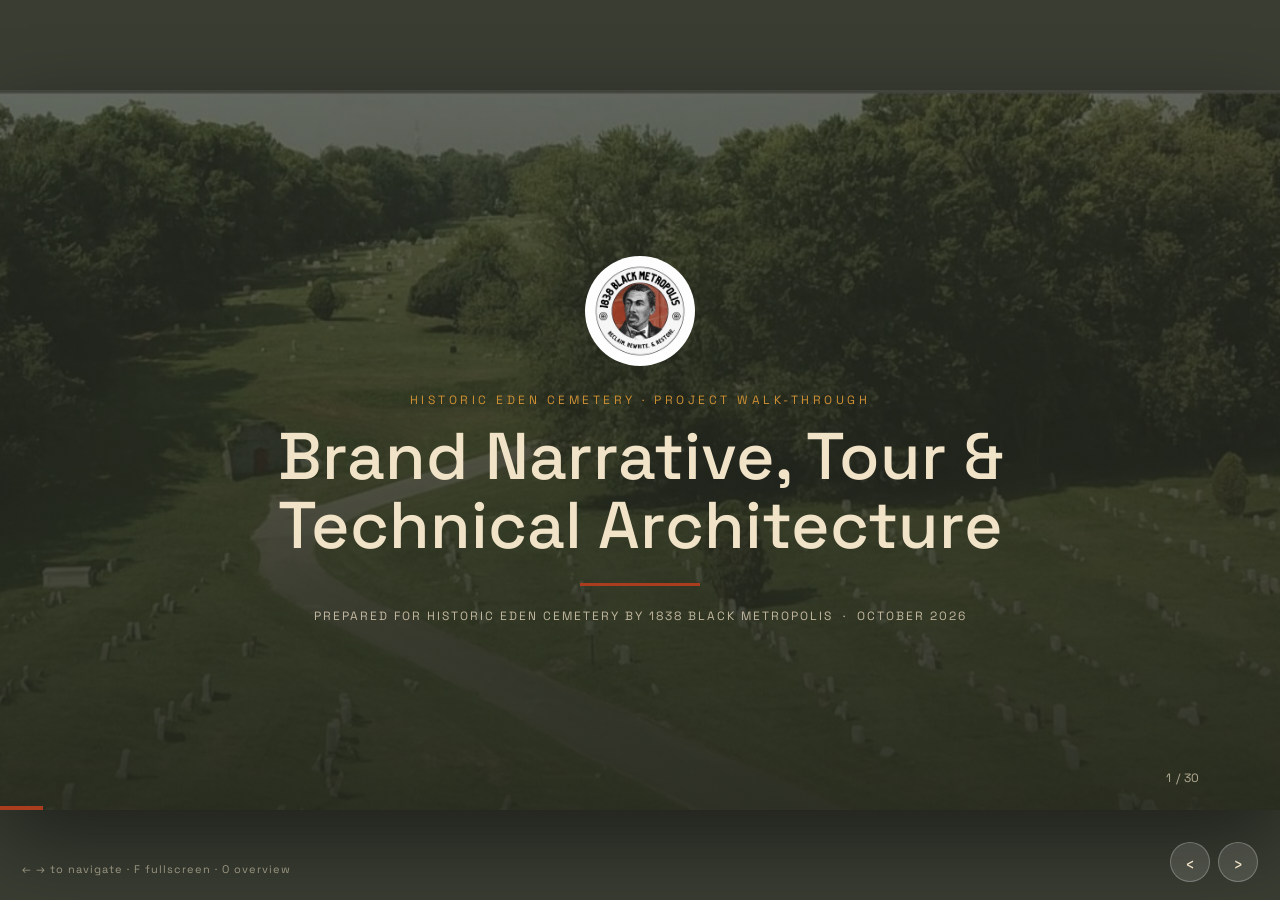
==== commit 1d2e6a39: "Add files via upload" ====
--- a/presentation.html
+++ b/presentation.html
@@ -167,6 +167,7 @@
 .theme .n{font-family:var(--head);font-weight:700;color:var(--purple);font-size:12px;letter-spacing:2px;text-transform:uppercase;margin-bottom:8px}
 .theme .t{font-family:var(--head);font-size:21px;color:var(--charcoal)}
 .theme .d{font-size:14px;color:var(--olive-gray);margin-top:3px;line-height:1.35}
+.themes .theme{padding:9px 16px}.themes .theme .n{margin-bottom:3px}.themes .theme .t{font-size:19px}.themes .theme .d{font-size:13px}.themes .row{margin-top:0!important}.themes .row>.col:last-child{gap:8px!important}
 
 @page{size:1280px 720px;margin:0}
 @media print{html,body{overflow:visible;background:#fff;height:auto}#stage{position:static;display:block}.deck{transform:none!important;box-shadow:none;height:auto!important;min-height:0!important;overflow:visible}.slide{display:flex!important;position:relative;inset:auto;width:1280px;height:720px;page-break-after:always;break-after:page}.slide.bg .content{height:720px}.chrome,.progress,.nav,.hint{display:none}}
@@ -189,7 +190,7 @@
     <div class="eyebrow" style="margin-top:26px">Historic Eden Cemetery · Project Walk-Through</div>
     <h1>Brand Narrative, Tour &amp;<br>Technical Architecture</h1>
     <div class="rule" style="margin:6px auto 22px"></div>
-    <div class="prepared">PREPARED FOR HISTORIC EDEN CEMETERY BY 1838 BLACK METROPOLIS &nbsp;·&nbsp; SEPTEMBER 2026</div>
+    <div class="prepared">PREPARED FOR HISTORIC EDEN CEMETERY BY 1838 BLACK METROPOLIS &nbsp;·&nbsp; OCTOBER 2026</div>
   </div>
 </section>
 
@@ -224,7 +225,7 @@
   <div class="row" style="margin-top:6px">
     <div class="col photo frame" style="flex:1.1"><img src="assets/eden-sign.jpg" alt="Historic Eden Cemetery sign"><div class="cap">The gate at Springfield Road · Est. 1902</div></div>
     <div class="col" style="display:flex;flex-direction:column;justify-content:space-between">
-      <div class="callout"><span class="label">North Star</span><p class="big" style="font-size:22px">A place created so that dignity would not end at death — where the lives of Black Philadelphia remain visible, protected, and connected to future generations.</p></div>
+      <div class="callout"><span class="label">North Star</span><p class="big" style="font-size:22px">A place created so that dignity continues in death, where the lives of Black Philadelphia remain visible, protected, and connected to future generations.</p></div>
       <div style="display:flex;gap:26px;margin-top:20px">
         <div class="stat">1902<small>Founded — for you, by you</small></div>
         <div class="stat">93,000<small>Lives · 17,000 lots</small></div>
@@ -263,7 +264,7 @@
         <span class="chip accent">Eden held them. Eden holds us still.</span>
         <span class="chip accent">That's ours.</span>
         <span class="chip accent">93,000 lives. One sacred Black archive.</span>
-        <span class="chip accent">Black history will not be buried twice.</span>
+        <span class="chip accent">Where Black Memory Lives.</span>
       </div>
     </div>
   </div>
@@ -310,11 +311,11 @@
 <section class="slide" data-sec="Section 1 · Strategic Sequencing">
   <div class="eyebrow">Strategic sequencing</div>
   <h2>Three workstreams, in order.</h2>
-  <p class="sub">Build awareness first — Facebook is the one live channel.</p>
+  <p class="sub">Build awareness first.</p>
   <div style="display:flex;flex-direction:column;gap:16px;flex:1;justify-content:center">
     <div class="ws"><div class="k">Workstream 1</div><div class="v"><b>Awareness</b>Website · sponsorship · community partnerships</div></div>
     <div class="ws"><div class="k">Workstream 2</div><div class="v"><b>Sustainability</b>Sponsorship and financial sustainability</div></div>
-    <div class="ws"><div class="k">Workstream 3</div><div class="v"><b>Social media</b>Facebook now, one official page · other platforms only when Eden can sustain them</div></div>
+    <div class="ws"><div class="k">Workstream 3</div><div class="v"><b>Social media</b>Facebook for events, one official page · other platforms only when Eden can sustain them</div></div>
   </div>
 </section>
 
@@ -347,7 +348,7 @@
 <!-- 13 WS3 -->
 <section class="slide" data-sec="Section 1 · Workstream 3">
   <div class="eyebrow">Workstream 3 · Social media</div>
-  <h2>Facebook now. The rest when Eden can sustain it.</h2>
+  <h2>Facebook for events. The rest when Eden can sustain it.</h2>
   <div class="row" style="margin-top:8px">
     <div class="col" style="display:flex;flex-direction:column;justify-content:center">
       <ul style="font-size:20px"><li><strong>One official Eden page</strong> — consolidate the five scattered pages</li><li><strong>Post every program and partner event there</strong> — Eden looks active because it is</li><li><strong>Instagram by cross-posting</strong> — a setting, not a second job</li><li><strong>One volunteer, one job</strong></li><li><strong>Events feed the website</strong> — no website edits</li></ul>
@@ -426,10 +427,10 @@
 </section>
 
 <!-- 18 TOUR -->
-<section class="slide" data-sec="Section 2 · Tour">
+<section class="slide themes" data-sec="Section 2 · Tour">
   <div class="eyebrow">Eden walking tour · key themes</div>
   <h2>Themes that guide the walk.</h2>
-  <p class="sub" style="margin-bottom:12px">One question at every stop: how does Eden preserve generations of Black life, institution-building, and displacement?</p>
+  <p class="sub" style="margin-bottom:10px">One question at every stop: how does Eden continue the tradition of preserving generations of Black life, Black Community Building, and Black Institution Building?</p>
   <div class="row" style="margin-top:6px">
     <div class="col photo frame" style="flex:1"><img src="assets/plan-base.png" alt="Eden section plan" style="object-fit:contain;background:#f5efe3"><div class="cap">Eden's sections · the ground the tour walks</div></div>
     <div class="col" style="flex:1;display:flex;flex-direction:column;gap:12px;justify-content:center">
@@ -512,7 +513,7 @@
 <!-- 23 TOUR · EVIDENCE -->
 <section class="slide" data-sec="Section 2 · How the Tour Was Built">
   <div class="eyebrow">How the tour was built · 05</div>
-  <h2>Say only what the archive confirms.</h2>
+  <h2>Allowing for Interpretation.</h2>
   <div class="row" style="margin-top:8px">
     <div class="col" style="flex:1.1;display:flex;flex-direction:column;gap:12px;justify-content:center">
       <div class="card" style="flex:0"><div class="tag" style="color:#3d8b40">Confirmed</div><p>Ready to say aloud.</p></div>
@@ -531,7 +532,7 @@
 <!-- 24 TOUR · TWO WALKS + PRESENT -->
 <section class="slide" data-sec="Section 2 · How the Tour Was Built">
   <div class="eyebrow">How the tour was built · 06</div>
-  <h2>Two walks. One script. It ends today.</h2>
+  <h2>Two walks. One script.</h2>
   <div class="row" style="margin-top:8px">
     <div class="col" style="display:flex;flex-direction:column;gap:14px;justify-content:center">
       <div class="card" style="flex:0"><div class="tag">Full Tour · 8 stops · 90–120 min</div><p>For visitors who can walk and stand. Springfield Road entrance to Celestine and back.</p></div>
@@ -552,7 +553,7 @@
     <div class="eyebrow">Section 3</div>
     <h1>Technical<br>Architecture</h1>
     <div class="rule"></div>
-    <p class="sub">What has been delivered — and how Eden keeps it running with almost no cost and no dedicated technical staff.</p>
+    <p class="sub">What has been delivered — and how Eden keeps it running with almost no cost and limited technical resources.</p>
   </div>
 </section>
 
@@ -596,7 +597,7 @@
   </div>
   <div class="dark" style="margin-top:18px;display:flex;gap:30px;align-items:center;padding:18px 28px">
     <div style="flex:1"><span class="label">What this costs Eden</span><p style="margin:0;font-size:18px">The hosting fee Eden likely already pays.</p></div>
-    <div class="stat" style="color:var(--gold);font-size:44px">~$0<small style="color:var(--lavender)">new recurring cost</small></div>
+    <div class="stat" style="color:var(--gold);font-size:44px">~$0–100<small style="color:var(--lavender)">a year</small></div>
   </div>
 </section>
 
@@ -641,7 +642,7 @@
     secLabel.textContent=slides[i].dataset.sec||'';
     progress.style.width=((i+1)/slides.length*100)+'%';
     deck.classList.toggle('onbg',slides[i].classList.contains('bg'));
-    history.replaceState(null,'','#'+(i+1));
+    try{history.replaceState(null,'','#'+(i+1));}catch(e){}
   }
   function fit(){ deck.style.transform='scale('+Math.min(window.innerWidth/1280,window.innerHeight/720)+')'; }
   document.getElementById('next').onclick=()=>show(i+1);
